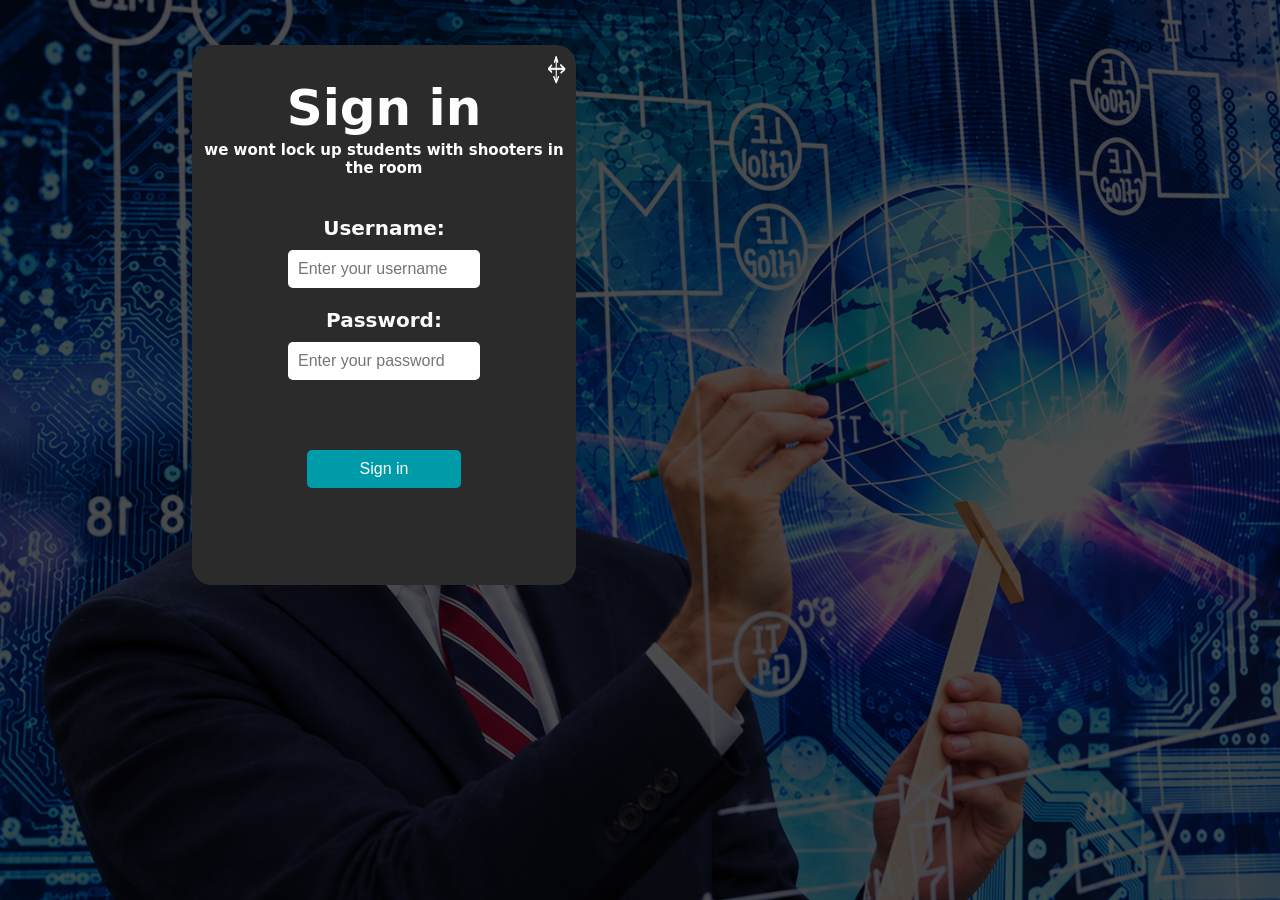
==== Teacher app/index.html @ b9036b0d "Add files via upload" ====
<!DOCTYPE html> 
<html>
  <head> 
    <link rel="stylesheet" href="style.css">
  </head>
  <body class="Body" id = "body" >
     <div class = "window" id = "window">
        <button class = "signin"onclick = "SaveInfo()" id = "signin">Sign in</button>
        <img src="Move_icon.png" class = "logo" id = "logo">
        <h1>Sign in </h1>
        <h2>we wont lock up students with shooters in the room</h2>
        <form id = "form" class = "form">
          <label class = "label" >
             <span class = "label-text" id = "NAMEtext">Username:</span>
             <input type="text" id = "username" class = "input" placeholder="Enter your username" spellcheck="false">
          </label>
          <label class = "label" >
             <span class = "label-text" id = "PASSWORDtext">Password:</span>
             <input type="password" id = "password" class = "input" placeholder="Enter your password  " spellcheck="false">
          </label>
        </form>
     </div>

    <script src="Functions.js">
     </script>    
  </body>
</html>
---- Teacher app/style.css ----
/*These coments are for vlado */
.Body{
    overflow: hidden;
    min-height: 100vh;
    margin: 0;
    font-family: system-ui, -apple-system, BlinkMacSystemFont, "Segoe UI", Roboto, Helvetica, Arial, sans-serif; /* you can change the font from here right now its kinda unprofesionall if yk what i mean */
    font-size: 16px;
    color: #e90000;
    background-size: cover;
    background-repeat: no-repeat;
    background-position: center;
    background-image: linear-gradient(rgba(0, 0, 0, 0.7), rgba(0, 0, 0, 0.7)), url('./kirk2.png');
}
.window{/*this here is for the white part you see you can change shit from here if you want*/
    background-color: #2c2b2b;
    width: 30%;
    height: 60vh;
    border-radius: 20px;
    left:15%;
    top:5%;
    position: absolute;
}
/* if you dont want to tell me what you want changed or use ai*/
.window h1{
    text-align: center;
    font-size: 50px;
    color: #fefdfd;
    margin-bottom: -2%;
    -ms-user-select: none;
    user-select: none; 
}
.window h2{
    text-align: center;
    font-size: 15px;
    color: #fffdfd;
    margin-bottom: 10%;
    -ms-user-select: none;
  user-select: none;
}

.form {
    -ms-user-select: none;
    user-select: none;
    max-width: 50%;
    margin: auto;
    text-align: center;
}
.label-text{
    color: #fbfbfb;
    font-size: 20px;
    font-weight: bold;
    margin-bottom: 10px;
}
.form{
    width: 100%;
    border-radius: 5px;

}
.label{
    display:flex;
    flex-direction: column;
    margin-bottom: 20px;
}
.input{
    padding: 10px;
    border-radius: 5px;
    border: none;
    font-size: 16px;
}
.input:focus{
    --input-focus-color : #009ba9;
    outline: 3px solid var(--input-focus-color);
    border-color: var(--input-focus-color);
}
.window img{
    width: 6%;
    height: 7%;
    top: 1%;
    left: 92%;
    position: absolute;
}
.window button{
    position: absolute;
    top: 75%;
    left: 30%;
    width: 40%;
    height: 7%;
    border-radius: 5px;
    background-color: #009ba9;
    color: #fffdfd;
    font-size: 16px;
    border: none;
    cursor: pointer;    
}
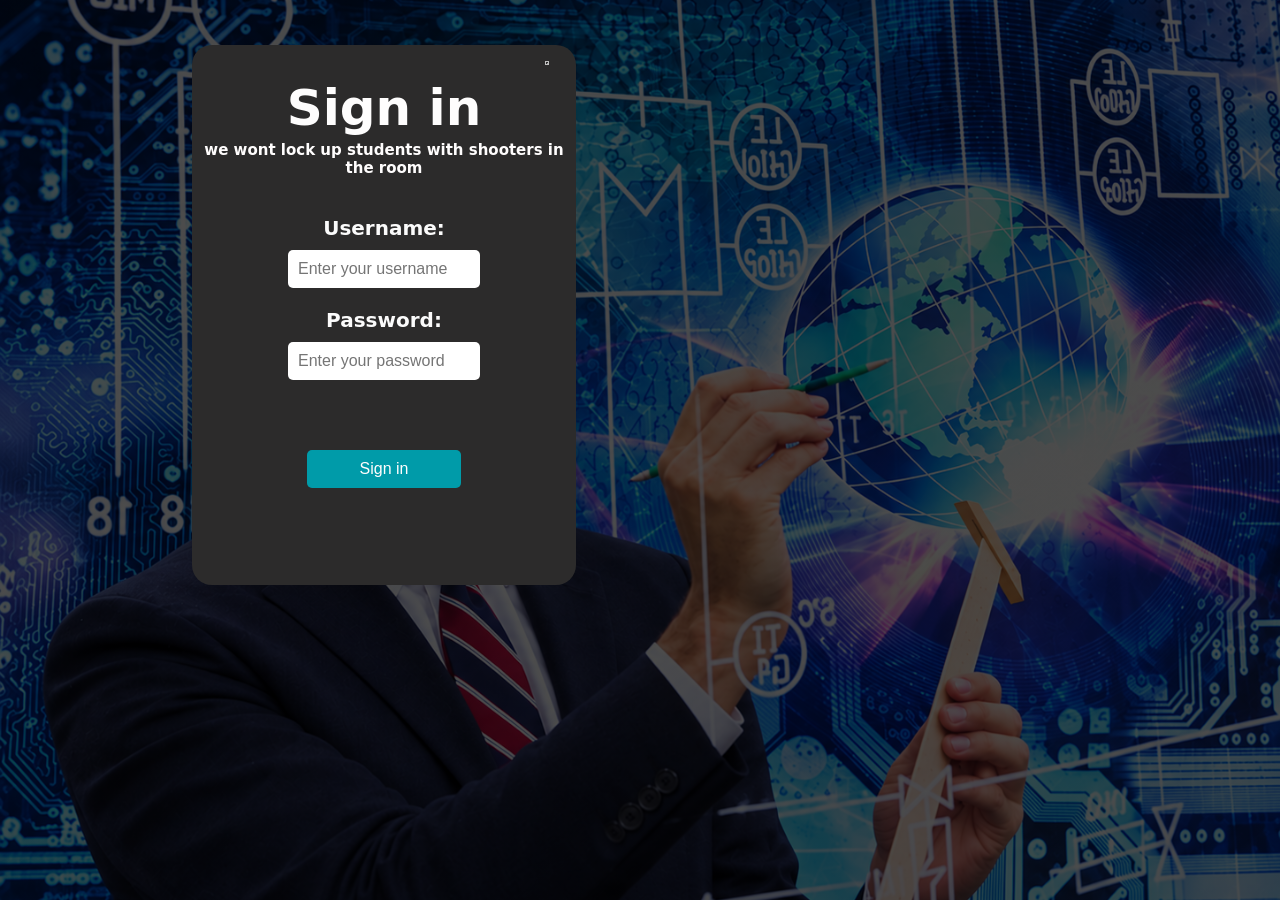
==== commit b36e3427: "Update index.html" ====
--- a/Teacher app/index.html
+++ b/Teacher app/index.html
@@ -6,7 +6,7 @@
   <body class="Body" id = "body" >
      <div class = "window" id = "window">
         <button class = "signin"onclick = "SaveInfo()" id = "signin">Sign in</button>
-        <img src="Move_icon.png" class = "logo" id = "logo">
+        <img src="Teacher app/Pics/Move_icon.png" class = "logo" id = "logo">
         <h1>Sign in </h1>
         <h2>we wont lock up students with shooters in the room</h2>
         <form id = "form" class = "form">
--- a/Teacher app/style.css
+++ b/Teacher app/style.css
@@ -9,7 +9,7 @@
     background-size: cover;
     background-repeat: no-repeat;
     background-position: center;
-    background-image: linear-gradient(rgba(0, 0, 0, 0.7), rgba(0, 0, 0, 0.7)), url('./kirk2.png');
+    background-image: linear-gradient(rgba(0, 0, 0, 0.7), rgba(0, 0, 0, 0.7)), url('./Pics/kirk2.png');
 }
 .window{/*this here is for the white part you see you can change shit from here if you want*/
     background-color: #2c2b2b;
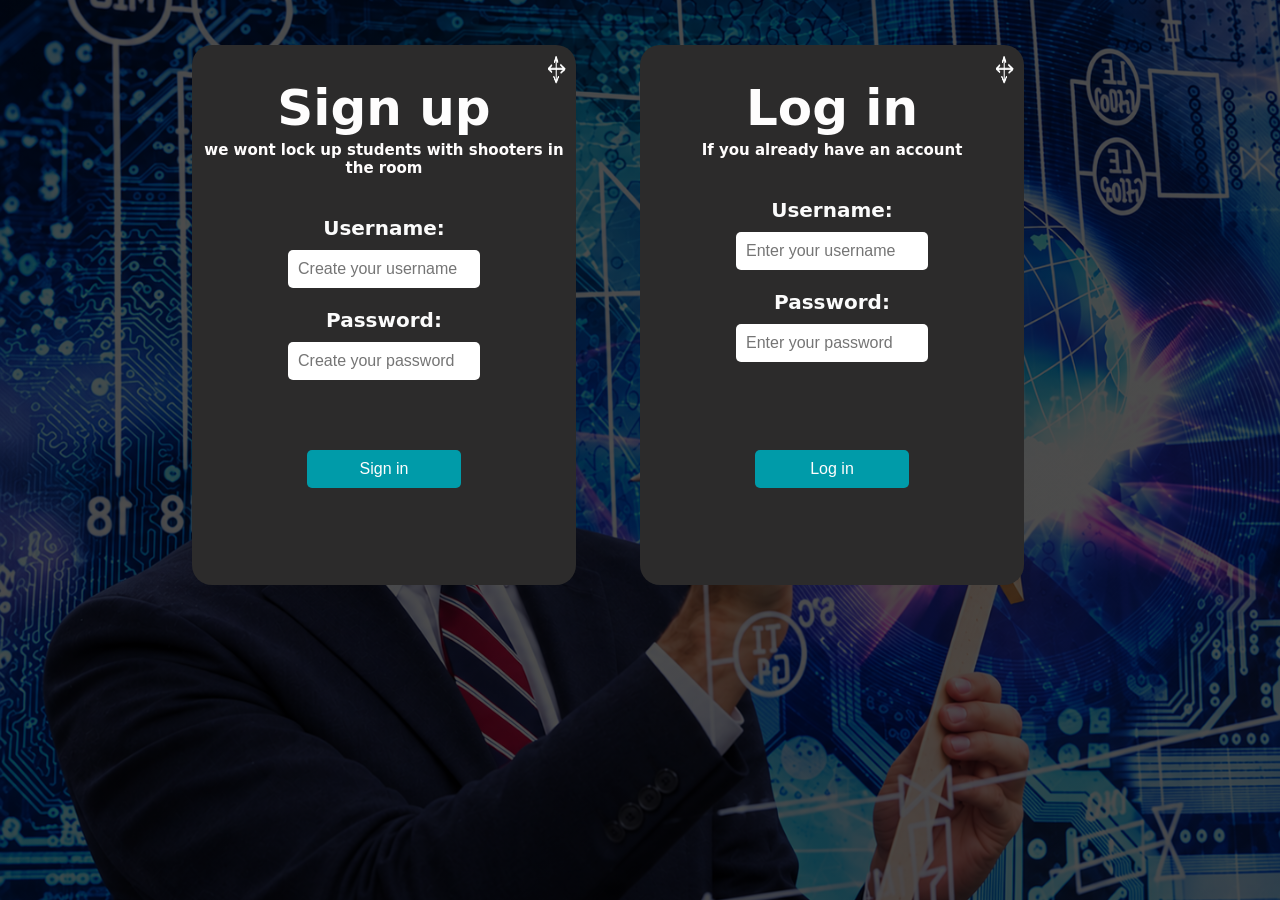
==== commit 3cd9355b: "Yoo i added a login window for the info that is still not getting saved dw i will work on it becuase" ====
--- a/Teacher app/index.html
+++ b/Teacher app/index.html
@@ -4,23 +4,40 @@
     <link rel="stylesheet" href="style.css">
   </head>
   <body class="Body" id = "body" >
+    <!---For sign up window-->
      <div class = "window" id = "window">
         <button class = "signin"onclick = "SaveInfo()" id = "signin">Sign in</button>
-        <img src="Teacher app/Pics/Move_icon.png" class = "logo" id = "logo">
-        <h1>Sign in </h1>
+        <img src="Pics/Move_icon.png" class = "logo" id = "logo">
+        <h1>Sign up </h1>
         <h2>we wont lock up students with shooters in the room</h2>
         <form id = "form" class = "form">
           <label class = "label" >
              <span class = "label-text" id = "NAMEtext">Username:</span>
+             <input type="text" id = "username" class = "input" placeholder="Create your username" spellcheck="false">
+          </label>
+          <label class = "label" >
+             <span class = "label-text" id = "PASSWORDtext">Password:</span>
+             <input type="password" id = "password" class = "input" placeholder="Create your password  " spellcheck="false">
+          </label>
+        </form>
+     </div>
+     <!---For Log in window-->
+     <div class = "window" id = "windowLog" style = "left:50%;">
+        <button class = "lognin"onclick = "SaveInfo()" id = "login">Log in</button>
+        <img src="Pics/Move_icon.png" class = "logo" id = "logo">
+        <h1>Log in </h1>
+        <h2>If you already have an account</h2>
+        <form id = "formLog" class = "form">
+          <label class = "label" >
+             <span class = "label-text" id = "NAMEtextLog">Username:</span>
              <input type="text" id = "username" class = "input" placeholder="Enter your username" spellcheck="false">
           </label>
           <label class = "label" >
-             <span class = "label-text" id = "PASSWORDtext">Password:</span>
+             <span class = "label-text" id = "PASSWORDtextLog">Password:</span>
              <input type="password" id = "password" class = "input" placeholder="Enter your password  " spellcheck="false">
           </label>
         </form>
      </div>
-
     <script src="Functions.js">
      </script>    
   </body>
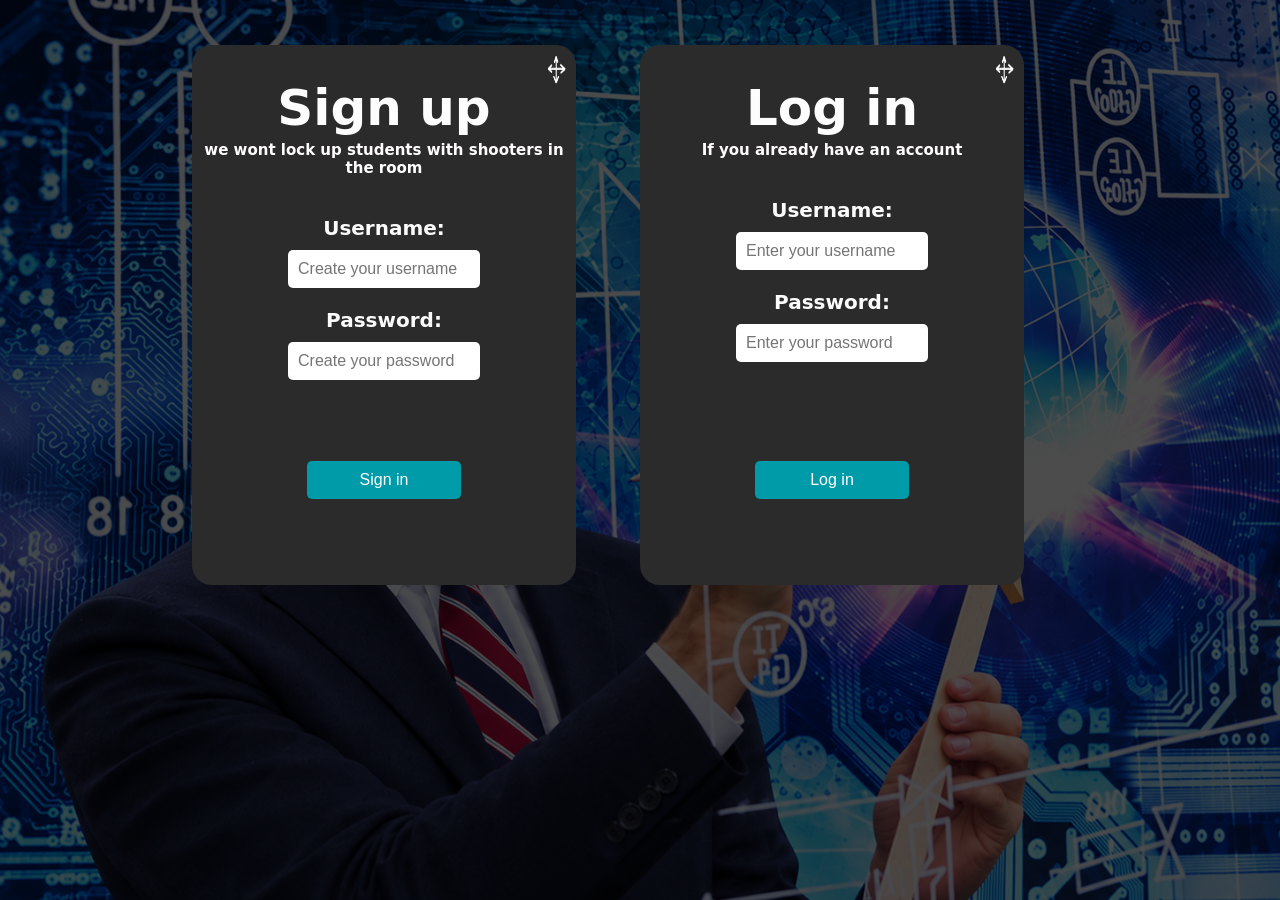
==== commit 0dd0e28d: "Changed the popup for wrong and right to an normal text above the button, also fixed using only numb" ====
--- a/Teacher app/index.html
+++ b/Teacher app/index.html
@@ -13,30 +13,32 @@
         <form id = "form" class = "form">
           <label class = "label" >
              <span class = "label-text" id = "NAMEtext">Username:</span>
-             <input type="text" id = "username" class = "input" placeholder="Create your username" spellcheck="false">
+             <input type="text" id = "username" class = "input" placeholder="Create your username" spellcheck="false" aria-describedby="signUpMessage">
           </label>
           <label class = "label" >
              <span class = "label-text" id = "PASSWORDtext">Password:</span>
-             <input type="password" id = "password" class = "input" placeholder="Create your password  " spellcheck="false">
+             <input type="password" id = "password" class = "input" placeholder="Create your password  " spellcheck="false" aria-describedby="signUpMessage">
           </label>
         </form>
+        <p class="form-message" id="signUpMessage" role="alert" aria-live="polite" hidden></p>
      </div>
      <!---For Log in window-->
      <div class = "window" id = "windowLog" style = "left:50%;">
-        <button class = "lognin"onclick = "SaveInfo()" id = "login">Log in</button>
+        <button class = "lognin"onclick = "Login()" id = "login">Log in</button>
         <img src="Pics/Move_icon.png" class = "logo" id = "logo">
         <h1>Log in </h1>
         <h2>If you already have an account</h2>
         <form id = "formLog" class = "form">
           <label class = "label" >
-             <span class = "label-text" id = "NAMEtextLog">Username:</span>
-             <input type="text" id = "username" class = "input" placeholder="Enter your username" spellcheck="false">
+             <span class = "label-text" id = "textLog">Username:</span>
+             <input type="text" id = "NAMEtextLog" class = "input" placeholder="Enter your username" spellcheck="false" aria-describedby="loginError">
           </label>
           <label class = "label" >
-             <span class = "label-text" id = "PASSWORDtextLog">Password:</span>
-             <input type="password" id = "password" class = "input" placeholder="Enter your password  " spellcheck="false">
+             <span class = "label-text" id = "passLog">Password:</span>
+             <input type="password" id = "PASSWORDtextLog" class = "input" placeholder="Enter your password  " spellcheck="false" aria-describedby="loginError">
           </label>
         </form>
+        <p class="form-message" id="loginError" role="alert" aria-live="polite" hidden></p>
      </div>
     <script src="Functions.js">
      </script>    
--- a/Teacher app/style.css
+++ b/Teacher app/style.css
@@ -72,6 +72,16 @@
     outline: 3px solid var(--input-focus-color);
     border-color: var(--input-focus-color);
 }
+.form-message{
+    color: #ff7373;
+    font-size: 14px;
+    font-weight: 600;
+    margin: 12px 8% 0;
+    text-align: center;
+}
+.form-message[data-type="success"]{
+    color: #71d99a;
+}
 .window img{
     width: 6%;
     height: 7%;
@@ -81,7 +91,7 @@
 }
 .window button{
     position: absolute;
-    top: 75%;
+    top: 11cm;
     left: 30%;
     width: 40%;
     height: 7%;
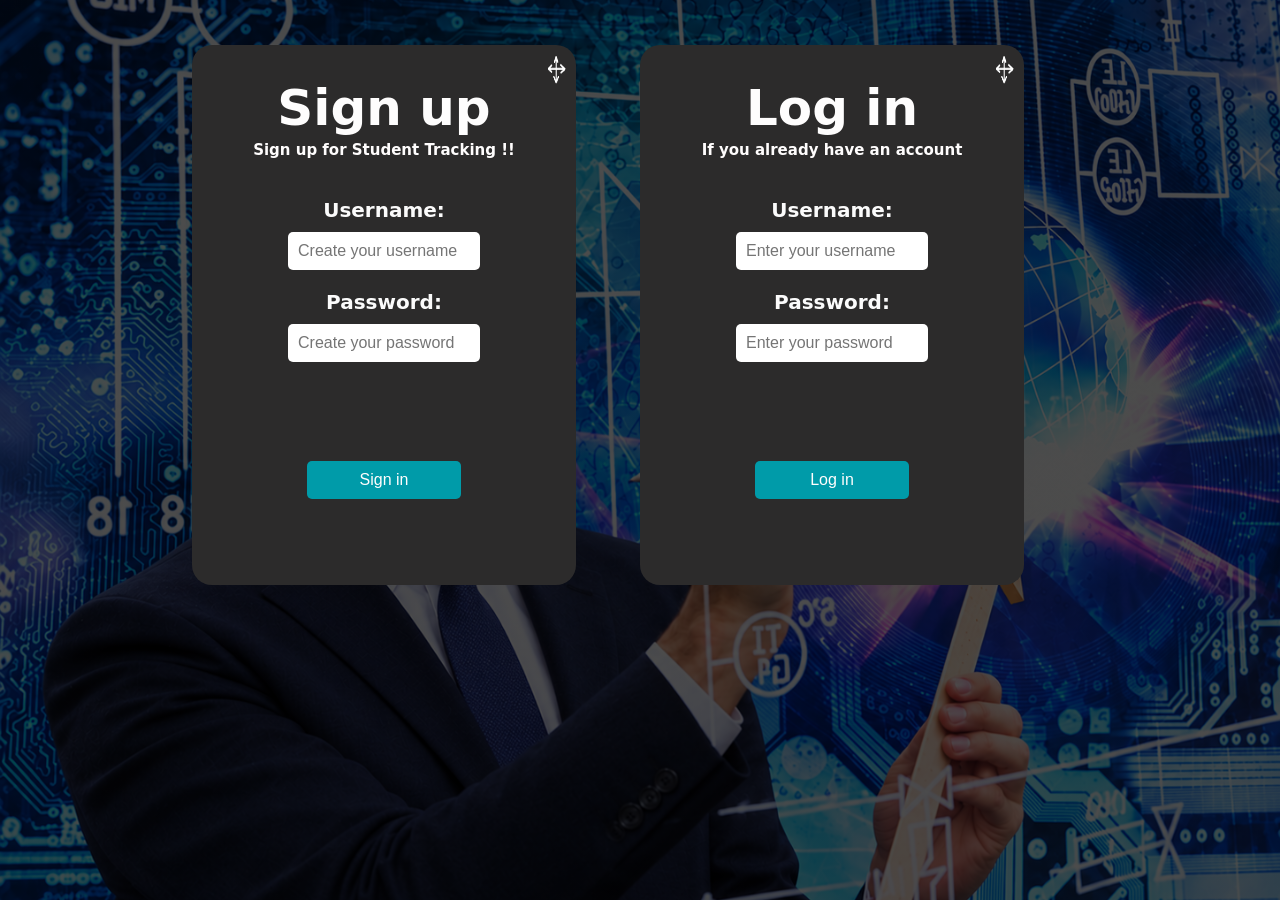
==== commit 9b49fd7f: "Final Update So the scan was aaded and there is a option for going out during the break also press 0" ====
--- a/Teacher app/index.html
+++ b/Teacher app/index.html
@@ -9,7 +9,7 @@
         <button class = "signin"onclick = "SaveInfo()" id = "signin">Sign in</button>
         <img src="Pics/Move_icon.png" class = "logo" id = "logo">
         <h1>Sign up </h1>
-        <h2>we wont lock up students with shooters in the room</h2>
+        <h2>Sign up for Student Tracking !!</h2>
         <form id = "form" class = "form">
           <label class = "label" >
              <span class = "label-text" id = "NAMEtext">Username:</span>
--- a/Teacher app/style.css
+++ b/Teacher app/style.css
@@ -9,7 +9,7 @@
     background-size: cover;
     background-repeat: no-repeat;
     background-position: center;
-    background-image: linear-gradient(rgba(0, 0, 0, 0.7), rgba(0, 0, 0, 0.7)), url('./Pics/kirk2.png');
+    background-image: linear-gradient(rgba(0, 0, 0, 0.7), rgba(0, 0, 0, 0.7)), url('./Pics/Engineer Annotating a Holographic Globe.png');
 }
 .window{/*this here is for the white part you see you can change shit from here if you want*/
     background-color: #2c2b2b;
